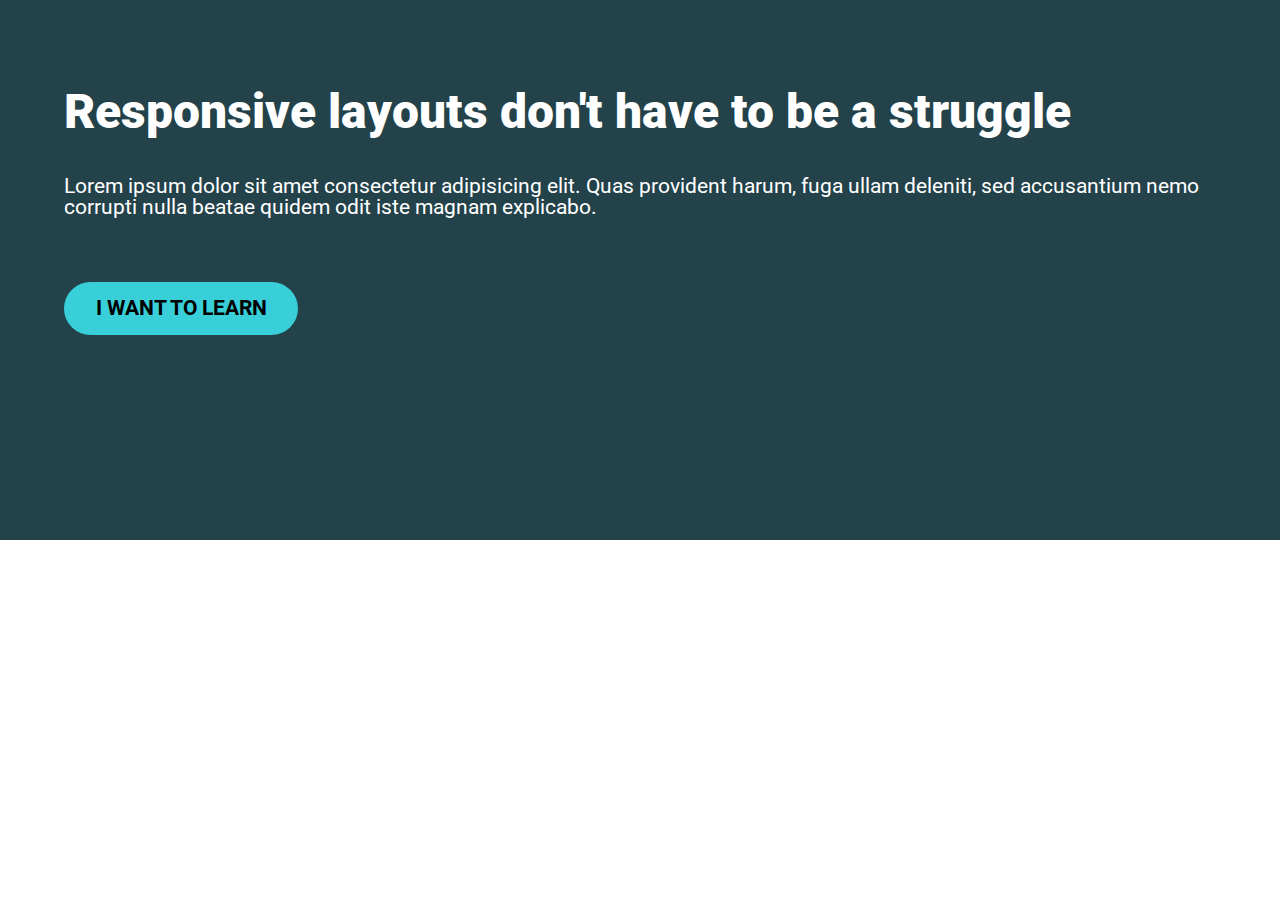
==== challenge03-solution/index.html @ db874a7f "update solution" ====
<!DOCTYPE html>
<html lang="en">
  <head>
    <meta charset="UTF-8" />
    <meta http-equiv="X-UA-Compatible" content="IE=edge" />
    <meta name="viewport" content="width=device-width, initial-scale=1.0" />
    <link rel="preconnect" href="https://fonts.googleapis.com" />
    <link rel="preconnect" href="https://fonts.gstatic.com" crossorigin />
    <link
      href="https://fonts.googleapis.com/css2?family=Roboto:wght@400;700;900&display=swap"
      rel="stylesheet"
    />
    <link rel="stylesheet" href="style.css" />
    <title>Document</title>
  </head>
  <body>
    <main>
      <div class="hero">
        <h1 class="hero-heading">
          Responsive layouts don't have to be a struggle
        </h1>
        <p class="hero-text">
          Lorem ipsum dolor sit amet consectetur adipisicing elit. Quas
          provident harum, fuga ullam deleniti, sed accusantium nemo corrupti
          nulla beatae quidem odit iste magnam explicabo.
        </p>
        <a href="#" class="call-to-action">I Want To Learn</a>
      </div>
    </main>
  </body>
</html>
---- challenge03-solution/style.css ----
* {
  margin: 0;
  padding: 0;
  box-sizing: border-box;
}

html {
  height: 100%;
}

body {
  min-height: 100%;
  line-height: 1;
  font-family: "Roboto", sans-serif;
}

:root {
  --light: #fff;
  --dark: #000;
  --primary: #23424a;
  --secondary: #136c72;
  --tertiary: #38cfd9;
}

.hero {
  background-color: var(--primary);
  color: var(--light);
  min-height: 60vh;
  padding: 4rem;
}

.hero-heading {
  font-size: 48px;
  font-weight: 900;
  padding: 0.5em 0;
}

.hero-text {
  font-size: 21px;
  font-weight: 400;
  padding: 1rem 0 4rem;
}

.call-to-action {
  background-color: var(--tertiary);
  border-radius: 31.5px;
  color: var(--dark);
  display: inline-block;
  font-size: 21px;
  font-weight: 700;
  padding: 0.75em 1.5em;
  text-transform: uppercase;
  text-decoration: none;
}
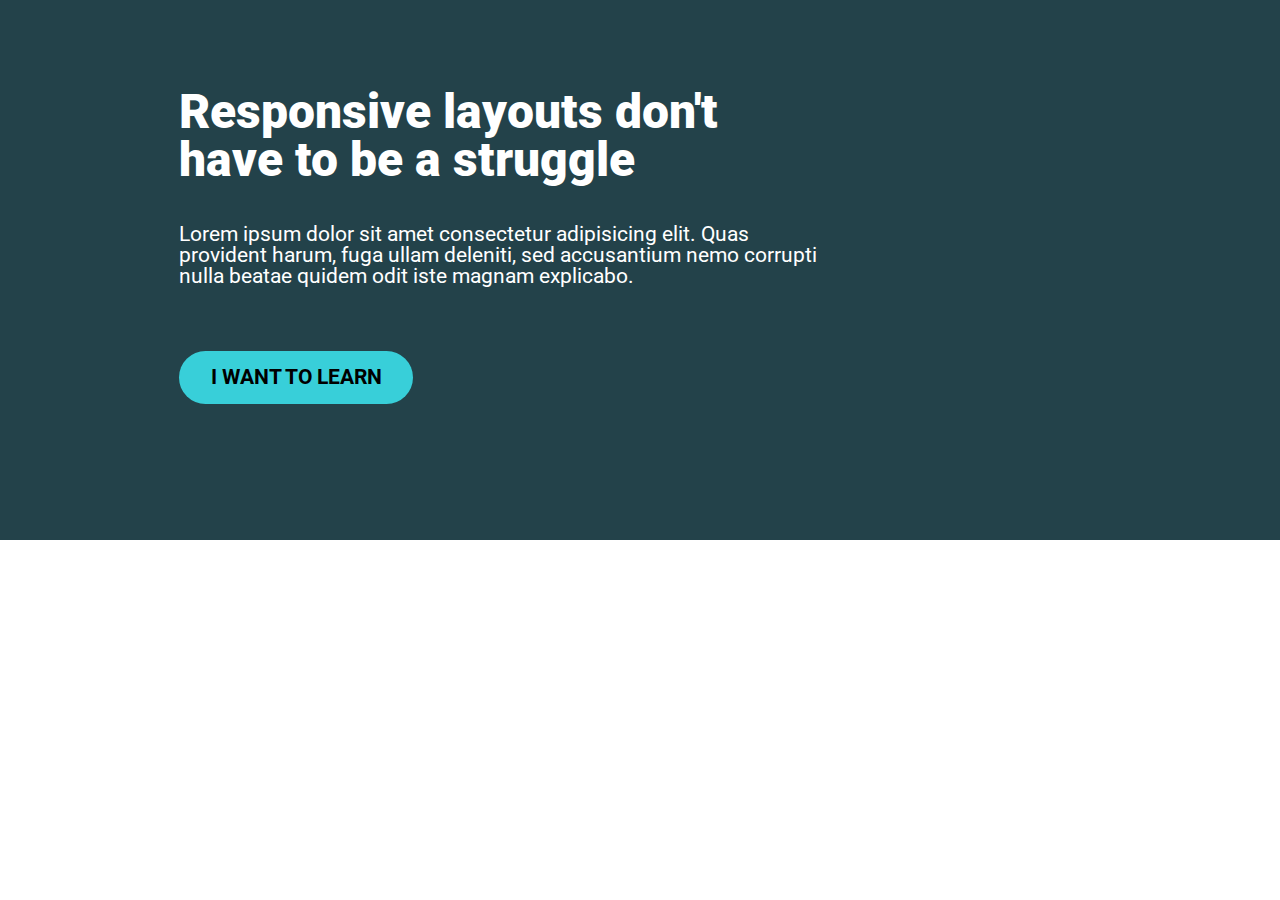
==== commit 5ea78473: "prevent text from stretching across screen" ====
--- a/challenge03-solution/index.html
+++ b/challenge03-solution/index.html
@@ -16,15 +16,19 @@
   <body>
     <main>
       <div class="hero">
-        <h1 class="hero-heading">
-          Responsive layouts don't have to be a struggle
-        </h1>
-        <p class="hero-text">
-          Lorem ipsum dolor sit amet consectetur adipisicing elit. Quas
-          provident harum, fuga ullam deleniti, sed accusantium nemo corrupti
-          nulla beatae quidem odit iste magnam explicabo.
-        </p>
-        <a href="#" class="call-to-action">I Want To Learn</a>
+        <div class="container">
+          <div class="hero-text">
+            <h1 class="hero-heading">
+              Responsive layouts don't have to be a struggle
+            </h1>
+            <p>
+              Lorem ipsum dolor sit amet consectetur adipisicing elit. Quas
+              provident harum, fuga ullam deleniti, sed accusantium nemo
+              corrupti nulla beatae quidem odit iste magnam explicabo.
+            </p>
+            <a href="#" class="call-to-action">I Want To Learn</a>
+          </div>
+        </div>
       </div>
     </main>
   </body>
--- a/challenge03-solution/style.css
+++ b/challenge03-solution/style.css
@@ -22,11 +22,21 @@
   --tertiary: #38cfd9;
 }
 
+.container {
+  width: 80%;
+  max-width: 1100px;
+  margin: 0 auto;
+}
+
 .hero {
   background-color: var(--primary);
   color: var(--light);
   min-height: 60vh;
   padding: 4rem;
+}
+
+.hero-text {
+  width: 70%;
 }
 
 .hero-heading {
@@ -35,7 +45,7 @@
   padding: 0.5em 0;
 }
 
-.hero-text {
+.hero p {
   font-size: 21px;
   font-weight: 400;
   padding: 1rem 0 4rem;
@@ -52,3 +62,9 @@
   text-transform: uppercase;
   text-decoration: none;
 }
+
+.call-to-action:hover,
+.call-to-action:focus {
+  opacity: 0.75;
+  transition: 0.25s;
+}
